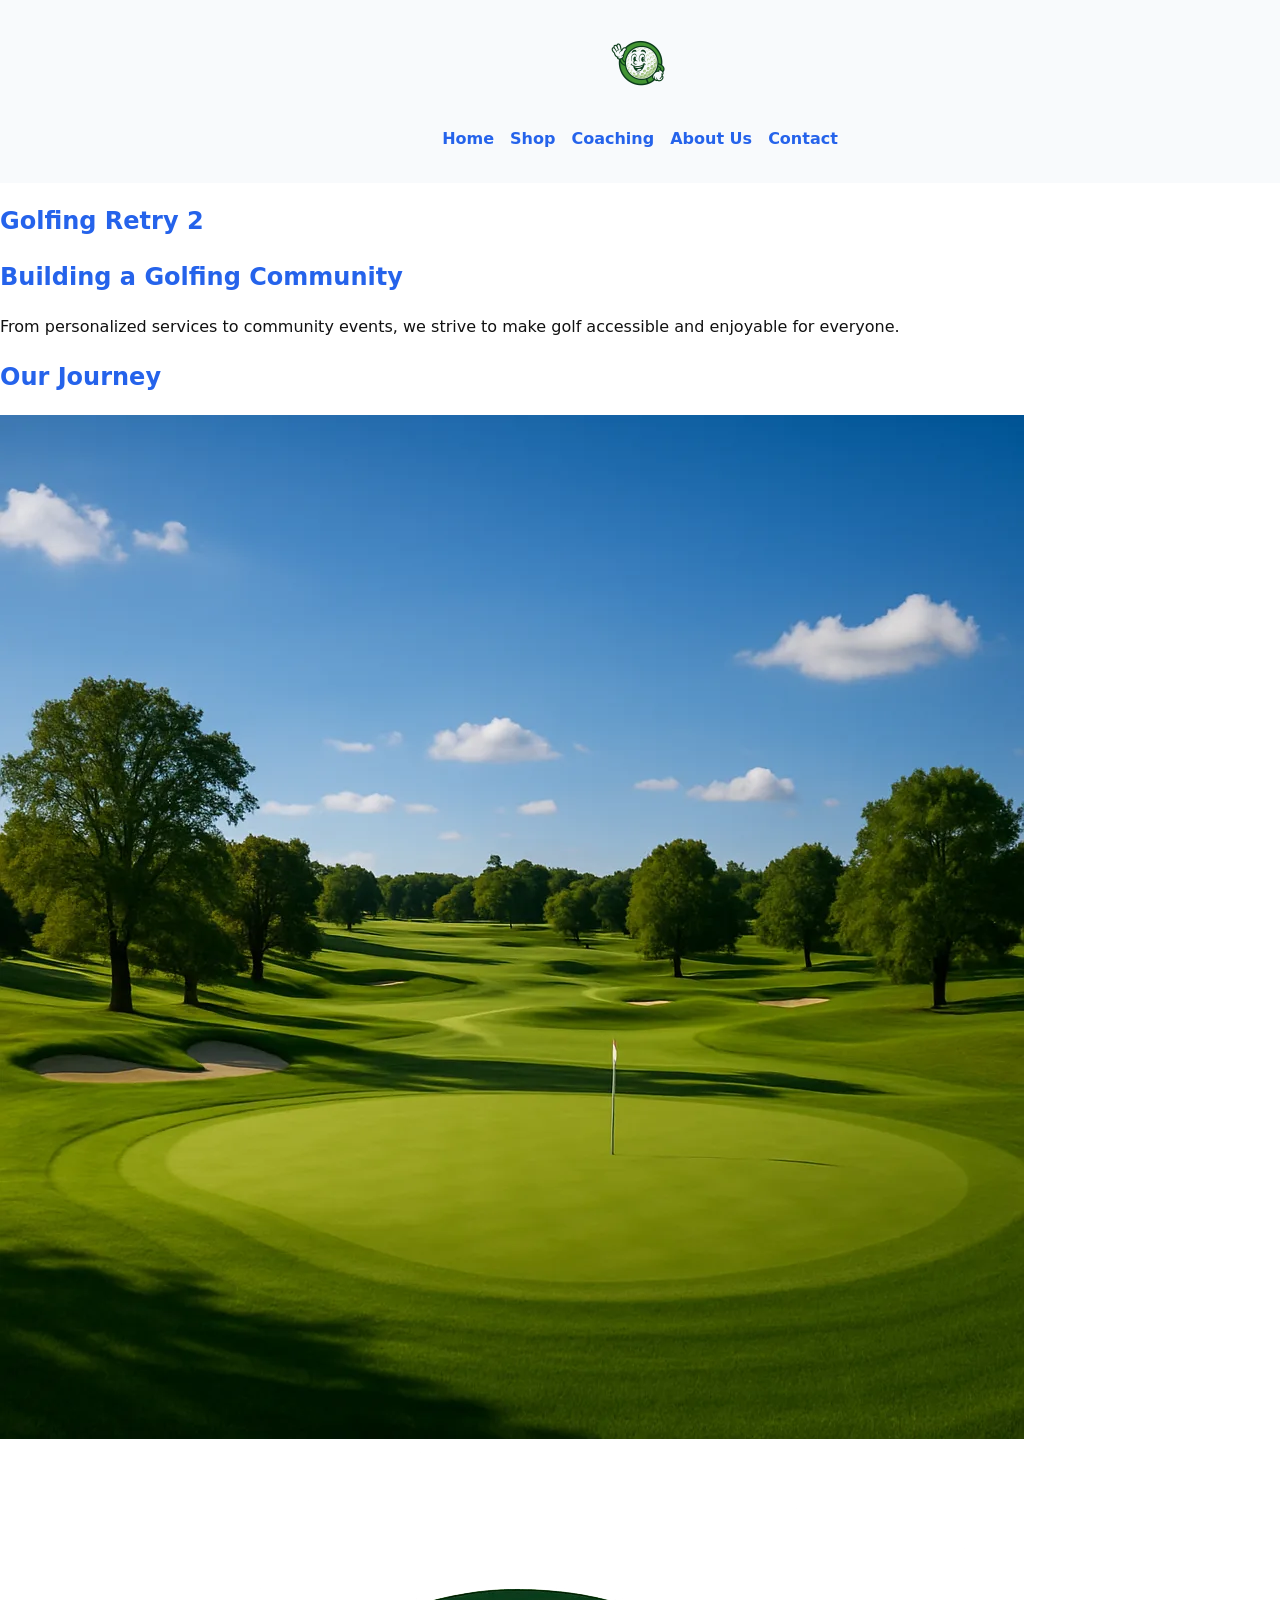
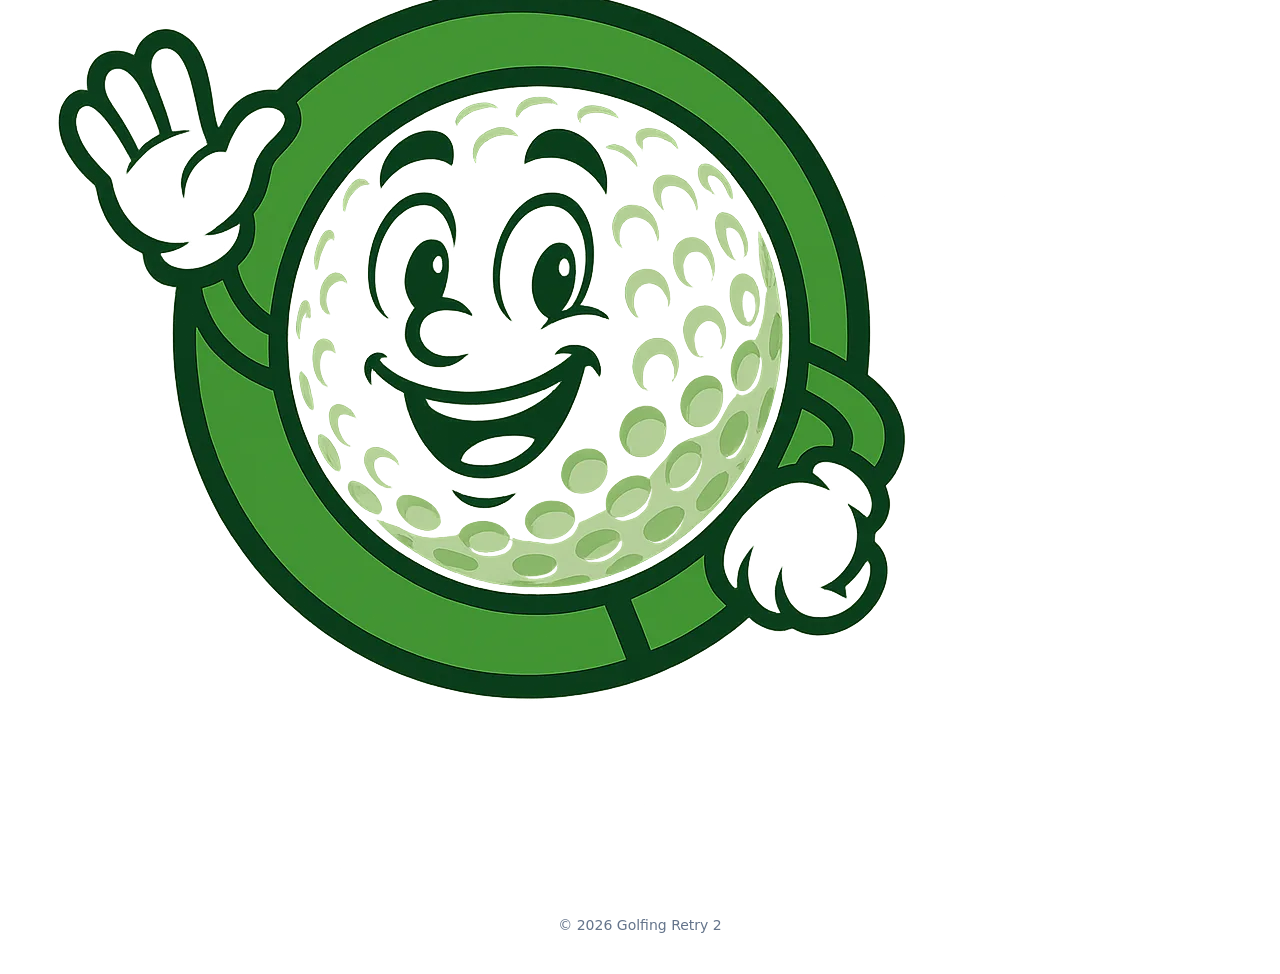
==== about.html @ 6393e80f "Update Golfing Retry 2 site" ====
<!DOCTYPE html>
<html lang="en">
<head>
  <meta charset="UTF-8" />
  <meta name="viewport" content="width=device-width, initial-scale=1.0" />
  <title>About Us</title>
  <link rel="stylesheet" href="styles.css" />
</head>
<body>
  <header class="site-header">
    <img class="logo" src="assets/logo.png" alt="Golfing Retry 2 logo" />
    <nav class="site-nav"><a href="index.html">Home</a><a href="shop.html">Shop</a><a href="coaching.html">Coaching</a><a href="about.html" aria-current="page">About Us</a><a href="contact.html">Contact</a></nav>
  </header>
  <section class="hero hero-type" id="hero">
      <h1>Golfing Retry 2</h1>
      
      
    </section>
    <section class="content-section custom-prose" id="building-a-golfing-community">
      <h2>Building a Golfing Community</h2>
      <p>From personalized services to community events, we strive to make golf accessible and enjoyable for everyone.</p>
    </section>
    <section class="content-section gallery gallery-grid" id="gallery">
      <h2>Our Journey</h2>
      <div class="gallery-grid"><img src="assets/hero.jpg" alt="Golfing Retry 2 photo" /><img src="assets/logo.png" alt="Golfing Retry 2 logo" /></div>
    </section>
    <footer id="footer"><p>&copy; 2026 Golfing Retry 2</p></footer>
  <script src="mock-interactions.js"></script>
  <script src="main.js"></script>
</body>
</html>
---- styles.css ----
:root { --primary: #2563eb; }
* { box-sizing: border-box; }
body { margin: 0; font-family: system-ui, sans-serif; color: #111; line-height: 1.5; }
.site-header { padding: 2rem 1rem; text-align: center; background: #f8fafc; }
.logo { max-height: 64px; margin-bottom: 0.5rem; }
.tagline { color: #475569; margin-top: 0.25rem; }
.site-nav { margin-top: 1rem; display: flex; gap: 1rem; justify-content: center; flex-wrap: wrap; }
.site-nav a { color: var(--primary); text-decoration: none; font-weight: 600; }
.site-nav a:hover { text-decoration: underline; }
.hero img { width: 100%; max-height: 420px; object-fit: cover; display: block; }
main { max-width: 720px; margin: 0 auto; padding: 2rem 1rem; }
main section { margin-bottom: 2rem; }
h1, h2 { color: var(--primary); }
main ul { padding-left: 1.25rem; }
footer { text-align: center; padding: 1.5rem; color: #64748b; font-size: 0.875rem; }
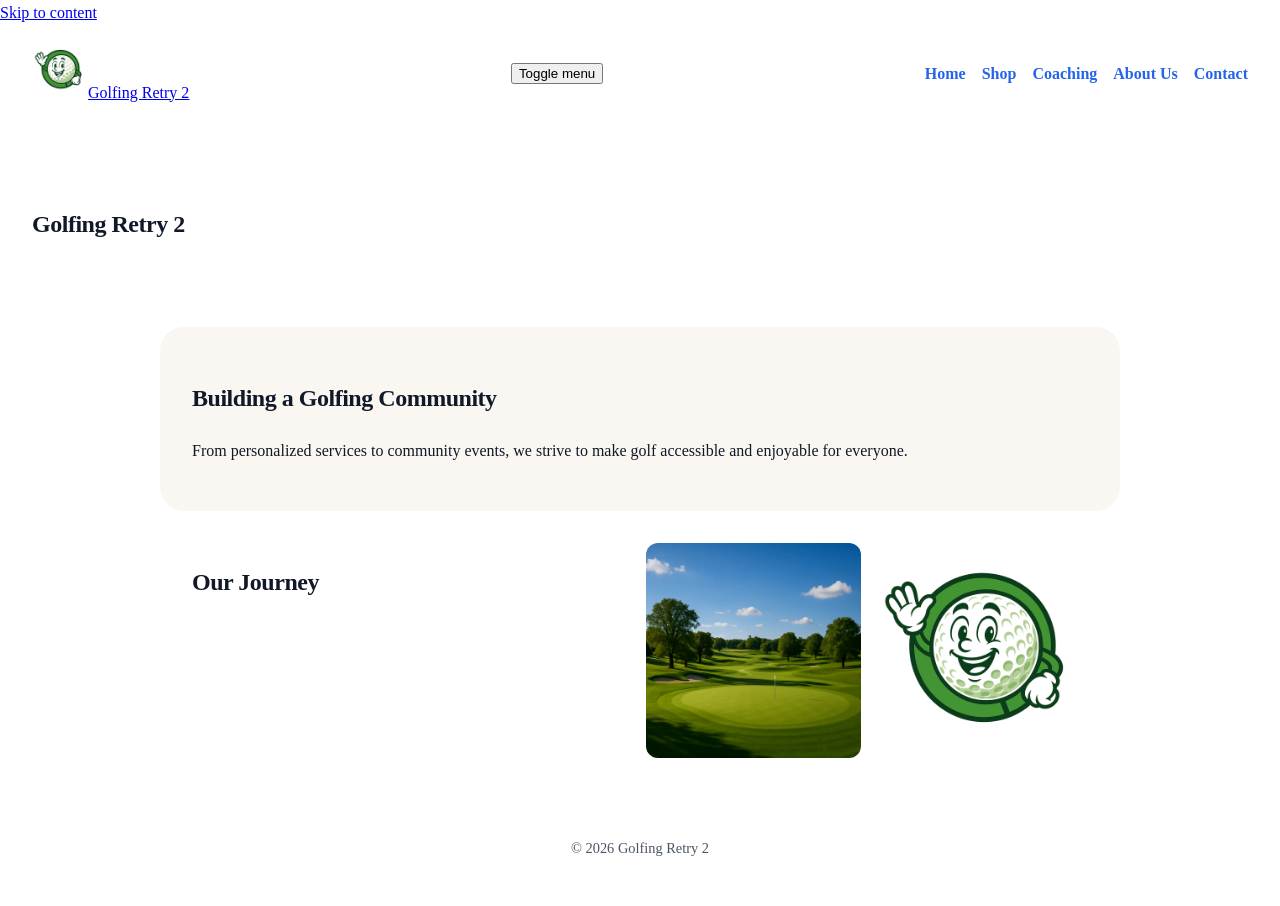
==== commit b333cf60: "Update Golfing Retry 2 site" ====
--- a/about.html
+++ b/about.html
@@ -3,15 +3,20 @@
 <head>
   <meta charset="UTF-8" />
   <meta name="viewport" content="width=device-width, initial-scale=1.0" />
+  <meta name="description" content="Golfing Retry 2 — local business website" />
+  <meta name="theme-color" content="#2563eb" />
   <title>About Us</title>
   <link rel="stylesheet" href="styles.css" />
 </head>
 <body>
+  <a class="skip-link" href="#main-content">Skip to content</a>
   <header class="site-header">
-    <img class="logo" src="assets/logo.png" alt="Golfing Retry 2 logo" />
-    <nav class="site-nav"><a href="index.html">Home</a><a href="shop.html">Shop</a><a href="coaching.html">Coaching</a><a href="about.html" aria-current="page">About Us</a><a href="contact.html">Contact</a></nav>
+    <a class="site-brand" href="index.html" aria-label="Golfing Retry 2 home"><img class="logo" src="assets/logo.png" alt="Golfing Retry 2 logo" /><span>Golfing Retry 2</span></a>
+    <button class="menu-toggle" type="button" aria-expanded="false" aria-controls="site-nav"><span></span><span></span><span></span><span class="sr-only">Toggle menu</span></button>
+    <nav class="site-nav" id="site-nav" aria-label="Primary navigation"><a href="index.html">Home</a><a href="shop.html">Shop</a><a href="coaching.html">Coaching</a><a href="about.html" aria-current="page">About Us</a><a href="contact.html">Contact</a></nav>
   </header>
-  <section class="hero hero-type" id="hero">
+  <main id="main-content">
+    <section class="hero hero-type" id="hero">
       <h1>Golfing Retry 2</h1>
       
       
@@ -22,9 +27,10 @@
     </section>
     <section class="content-section gallery gallery-grid" id="gallery">
       <h2>Our Journey</h2>
-      <div class="gallery-grid"><img src="assets/hero.jpg" alt="Golfing Retry 2 photo" /><img src="assets/logo.png" alt="Golfing Retry 2 logo" /></div>
+      <div class="gallery-grid"><img src="assets/hero.jpg" alt="Golfing Retry 2 photo" loading="lazy" /><img src="assets/logo.png" alt="Golfing Retry 2 logo" loading="lazy" /></div>
     </section>
-    <footer id="footer"><p>&copy; 2026 Golfing Retry 2</p></footer>
+  </main>
+  <footer id="footer"><p>&copy; 2026 Golfing Retry 2</p></footer>
   <script src="mock-interactions.js"></script>
   <script src="main.js"></script>
 </body>
--- a/styles.css
+++ b/styles.css
@@ -1,15 +1,78 @@
-:root { --primary: #2563eb; }
+:root { --primary: #2563eb; --ink: #111827; --muted: #4b5563; --paper: #faf7f2; }
 * { box-sizing: border-box; }
-body { margin: 0; font-family: system-ui, sans-serif; color: #111; line-height: 1.5; }
-.site-header { padding: 2rem 1rem; text-align: center; background: #f8fafc; }
-.logo { max-height: 64px; margin-bottom: 0.5rem; }
-.tagline { color: #475569; margin-top: 0.25rem; }
-.site-nav { margin-top: 1rem; display: flex; gap: 1rem; justify-content: center; flex-wrap: wrap; }
-.site-nav a { color: var(--primary); text-decoration: none; font-weight: 600; }
-.site-nav a:hover { text-decoration: underline; }
-.hero img { width: 100%; max-height: 420px; object-fit: cover; display: block; }
-main { max-width: 720px; margin: 0 auto; padding: 2rem 1rem; }
-main section { margin-bottom: 2rem; }
-h1, h2 { color: var(--primary); }
-main ul { padding-left: 1.25rem; }
-footer { text-align: center; padding: 1.5rem; color: #64748b; font-size: 0.875rem; }
+html { scroll-behavior: smooth; }
+body {
+  margin: 0;
+  color: var(--ink);
+  background: #fff;
+  font-family: "Iowan Old Style", "Palatino Linotype", Palatino, Georgia, serif;
+  line-height: 1.6;
+}
+h1, h2, h3 { font-weight: 700; letter-spacing: -0.02em; color: var(--ink); }
+.site-header { display: flex; align-items: center; justify-content: space-between; gap: 1rem; padding: 1rem 2rem; }
+.logo { max-height: 56px; }
+.site-nav { display: flex; gap: 1rem; flex-wrap: wrap; }
+.site-nav a { color: var(--primary); text-decoration: none; font-weight: 600; transition: opacity 0.15s ease; }
+.site-nav a:hover { opacity: 0.7; }
+.footer-nav a { color: var(--muted); text-decoration: none; transition: color 0.15s ease; }
+.footer-nav a:hover { color: var(--primary); }
+.btn { display: inline-block; padding: 0.7rem 1.1rem; border-radius: 999px; text-decoration: none; font-weight: 700; border: 2px solid var(--primary); transition: filter 0.15s ease, transform 0.15s ease; }
+.btn-primary { background: var(--primary); color: #fff; }
+.btn-primary:hover { filter: brightness(0.92); transform: translateY(-1px); }
+.cta-outline:hover, .btn:not(.btn-primary):hover { background: var(--primary); color: #fff; }
+.hero { padding: 2rem; }
+.hero-split { display: grid; gap: 2rem; grid-template-columns: repeat(auto-fit, minmax(240px, 1fr)); align-items: center; }
+.hero img, .gallery-grid img, .split-media img { width: 100%; height: auto; display: block; }
+.hero-media img { border-radius: 16px; box-shadow: 0 12px 32px rgba(17,24,39,0.14); }
+.hero-bleed img { width: 100%; height: 60vh; object-fit: cover; }
+.hero-bleed { position: relative; min-height: 60vh; }
+.hero-overlay { position: absolute; inset: auto 0 0 0; padding: 2rem; background: linear-gradient(transparent, rgba(17,24,39,0.72)); color: #fff; }
+.hero-overlay h1, .hero-overlay .hero-tagline { color: #fff; }
+.hero-type { padding: 4rem 2rem; max-width: 40rem; }
+.hero-tagline { color: var(--muted); font-size: 1.15rem; }
+.content-section, .cta-banner { padding: 2rem; max-width: 960px; margin: 0 auto; }
+.content-section:nth-of-type(even) { background: var(--paper); border-radius: 24px; }
+.feature-grid ul, .feature-icons ul { display: grid; gap: 1rem; grid-template-columns: repeat(auto-fit, minmax(180px, 1fr)); list-style: none; padding: 0; margin: 0; }
+.feature-list ul { padding-left: 1.2rem; }
+.feature-card, .info-card, .quote-card {
+  background: #fff;
+  padding: 1.25rem;
+  border-radius: 12px;
+  border-left: 3px solid var(--primary);
+  box-shadow: 0 1px 2px rgba(17,24,39,0.06);
+  transition: transform 0.15s ease, box-shadow 0.15s ease;
+}
+.feature-card:hover, .info-card:hover, .quote-card:hover {
+  transform: translateY(-3px);
+  box-shadow: 0 10px 24px rgba(17,24,39,0.1);
+}
+.split-content { display: grid; gap: 2rem; grid-template-columns: repeat(auto-fit, minmax(240px, 1fr)); align-items: center; }
+.gallery-grid { display: grid; gap: 0.75rem; grid-template-columns: repeat(auto-fit, minmax(180px, 1fr)); }
+.gallery-grid img { border-radius: 12px; transition: transform 0.2s ease; }
+.gallery-grid img:hover { transform: scale(1.02); }
+.quotes-grid .quotes { display: grid; gap: 1rem; grid-template-columns: repeat(auto-fit, minmax(220px, 1fr)); }
+.quote-card { margin: 0; }
+.cta-banner { text-align: center; background: var(--paper); border-radius: 16px; margin: 1rem auto; }
+.cta-outline { background: transparent; border: 2px solid var(--primary); }
+.card-row { display: grid; gap: 1rem; grid-template-columns: repeat(auto-fit, minmax(180px, 1fr)); }
+.faq-item { border-top: 1px solid #e5e7eb; padding: 1rem 0; transition: padding-left 0.15s ease; }
+.faq-item:hover { padding-left: 0.5rem; }
+footer { text-align: center; padding: 2rem 1rem; color: var(--muted); font-size: 0.9rem; }
+.txt-mock-success {
+  margin: 1rem 0;
+  padding: 1rem 1.25rem;
+  border: 1px solid var(--primary);
+  background: #f8fafc;
+  color: #0f172a;
+}
+.contact-form label { display: block; margin: 0.75rem 0; font-weight: 600; }
+.contact-form input, .contact-form textarea {
+  display: block; width: 100%; margin-top: 0.35rem; padding: 0.6rem 0.7rem;
+  border: 1px solid #cbd5e1; border-radius: 6px; font: inherit;
+}
+.contact-form input:focus, .contact-form textarea:focus, .btn:focus-visible, a:focus-visible {
+  outline: 2px solid var(--primary);
+  outline-offset: 2px;
+}
+.mailto-fallback { margin-top: 0.75rem; font-size: 0.95rem; }
+
